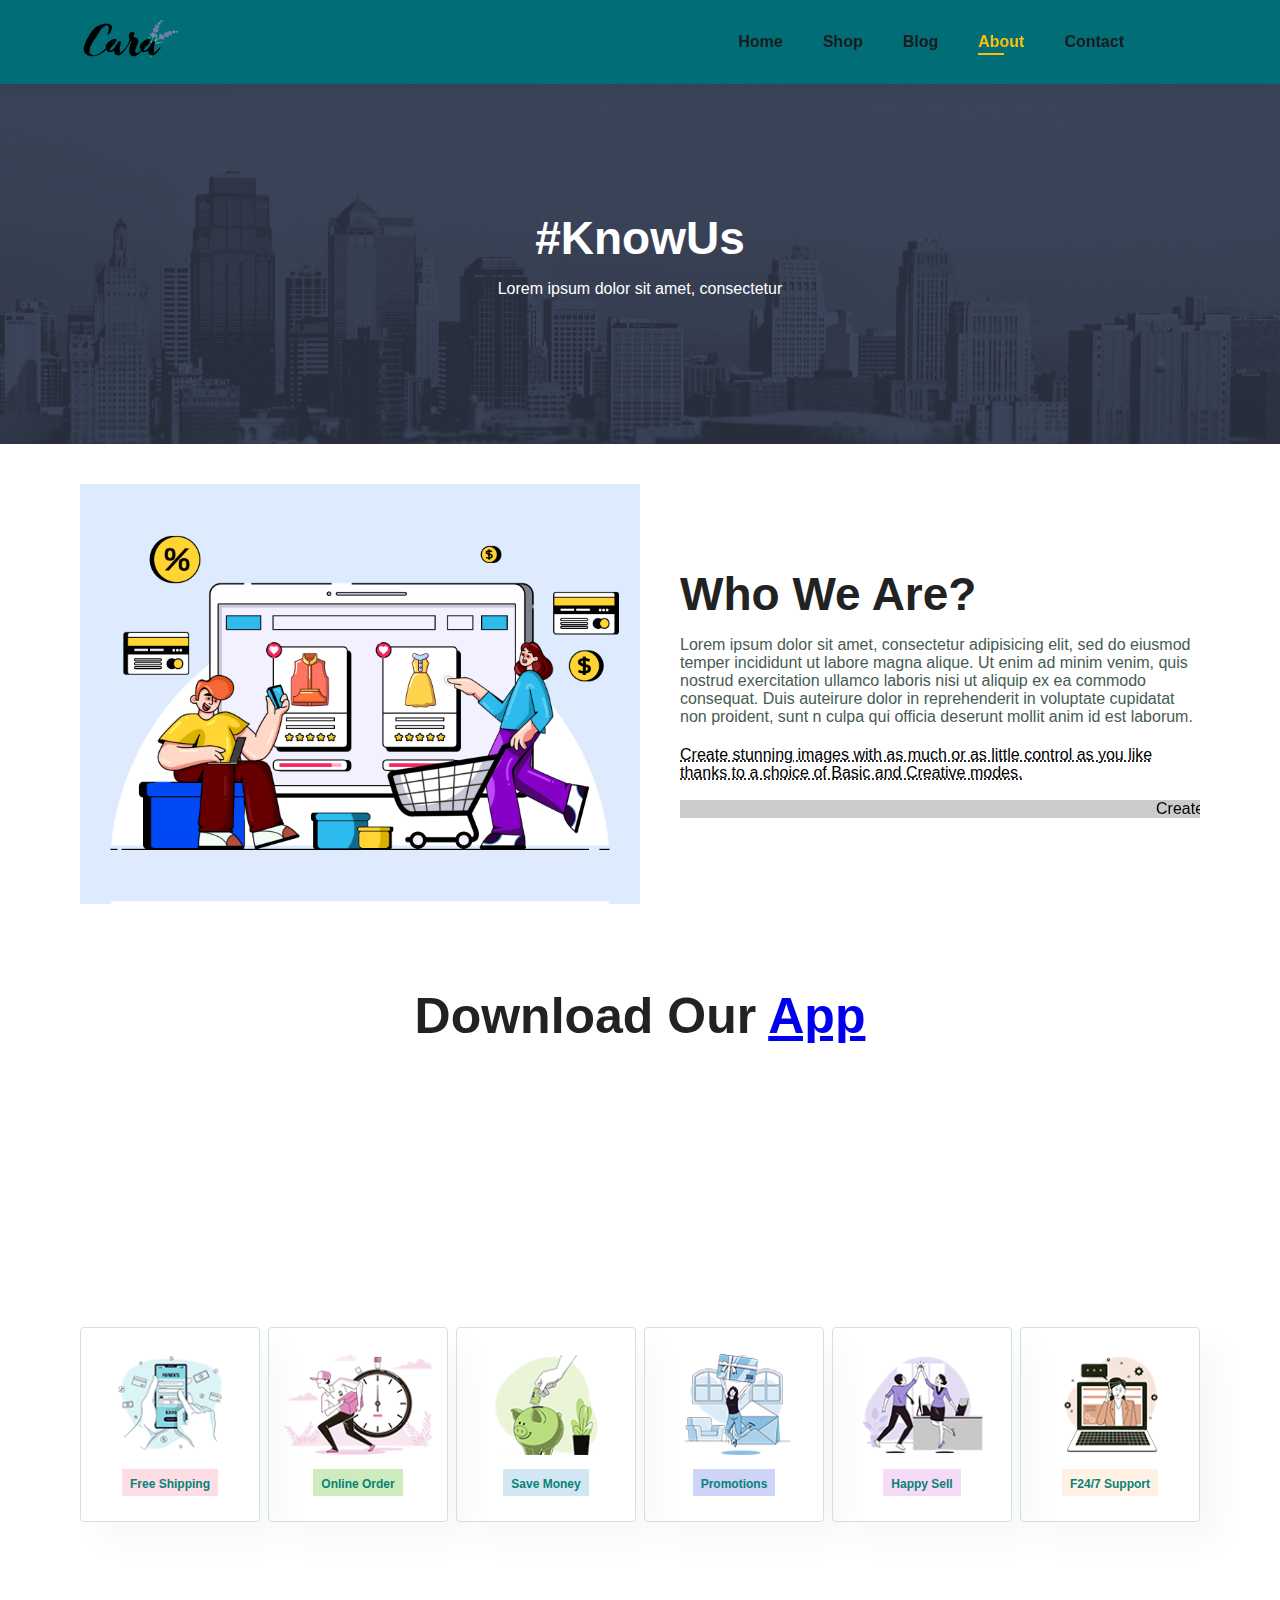
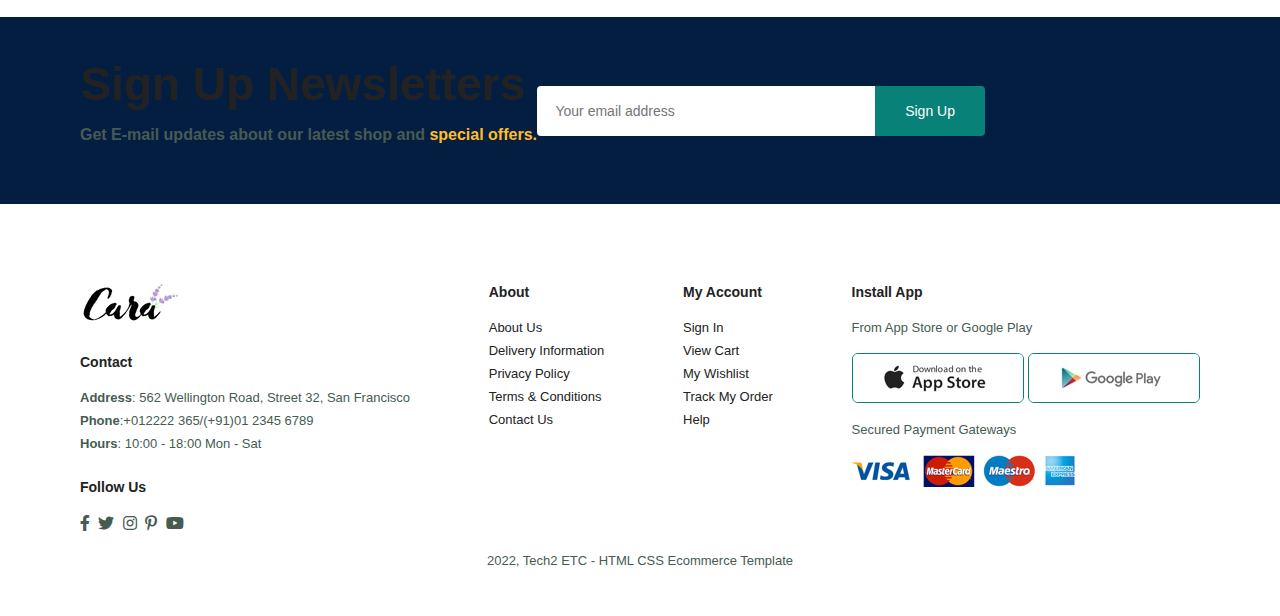
==== about.html @ 9e96ea6a "Add files via upload" ====
<!DOCTYPE html>
<html lang="en">
<head>
    <meta charset="UTF-8">
    <meta http-equiv="X-UA-Compatible" content="IE=edge">
    <meta name="viewport" content="width=device-width, initial-scale=1.0">
    <title>My Portfolio</title>
    <link rel="stylesheet" href="https://pro.fontawesome.com/releases/v5.10.0/css/all.css"/>
    <link rel="stylesheet" href="style.css">
</head>
<body>
    <section id="header">
        <a href="#"><img src="images/logo.png" alt=""></a>
        <div>
            <ul id="navbar">
               <li><a href="index.html">Home</a></li> 
               <li><a  href="shop.html">Shop</a></li>
               <li><a  href="blog.html">Blog</a></li>
               <li><a class="active" href="about.html">About</a></li>
               <li><a href="contact.html">Contact</a></li>
               <li id="lg-bag"><a href="cart.html"><i class="far fa-shopping-bag"></i></a></li>
               <a href="#" id="close"><i class="far fa-times"></i> </a>
            </ul>
        </div>
        <div id="mobile">
            <a href="cart.html"><i class= "fas fa-shopping-bag"></i></a>
            <i id="bar" class="fas fa-outdent"></i>
        </div>
    </section>    
    <section id="page-header" class="about-header">
        <h2>#KnowUs</h2>
        <p>Lorem ipsum dolor sit amet, consectetur </p>
    </section>
    <section id="about-head" class="section-p1">
        <img src="images/about/a6.jpg" alt="">
        <div>
            <h2>Who We Are?</h2>
            <p>Lorem ipsum dolor sit amet, consectetur adipisicing elit, sed do eiusmod temper incididunt ut labore magna alique. Ut enim ad minim venim, quis nostrud exercitation ullamco laboris nisi ut aliquip ex ea commodo consequat.
                Duis auteirure dolor in reprehenderit in voluptate cupidatat non proident, sunt n culpa qui officia deserunt mollit anim id est laborum.
            </p>

            <abbr title="">Create stunning images with as much or as little control as you like thanks to a choice of Basic and Creative modes.</abbr>
            <br><br>
            <marquee bgcolor="#ccc" loop="-1" scrollamount="5" width="100%">Create stunning images with as much or as little control as you like thanks to a choice of Basic and Creative modes.</marquee>
        </div>
    </section>
    <section id="about-app" class="section-p1">
       <h1>Download Our <a href="#">App</a></h1> 
       <div class="video">
        <video autoplay muted loop src="images/about/1.mp4"></video>
       </div>
         
    </section>
    <section id="feature" class="section-p1">
        <div class="fe-box">
            <img src="images/features/f1.png" alt="">
            <h6>Free Shipping</h6>
        </div> 
        <div class="fe-box">
            <img src="images/features/f2.png" alt="">
            <h6>Online Order</h6>
        </div> 
        <div class="fe-box">
            <img src="images/features/f3.png" alt="">
            <h6>Save Money</h6>
        </div> 
        <div class="fe-box">
            <img src="images/features/f4.png" alt="">
            <h6>Promotions</h6>
        </div> 
        <div class="fe-box">
            <img src="images/features/f5.png" alt="">
            <h6>Happy Sell</h6>
        </div>      
        <div class="fe-box">
            <img src="images/features/f6.png" alt="">
            <h6>F24/7 Support</h6>
        </div> 
    </section>
    <section id="newsletter" class="section-p1 section-m1">
        <div class="newstext">
            <h4>Sign Up Newsletters</h4>
            <p>Get E-mail updates about our latest shop and <span>special offers.</span> </p>
        </div>
        <div class="form">
            <input type="text" placeholder="Your email address">
            <button class="normal">Sign Up</button>
        </div>
    </section>
    <footer class="section-p1">
        <div class="col">
            <img class="logo" src="images/logo.png" alt="">
            <h4>Contact</h4>
            <p><strong>Address</strong>: 562 Wellington Road, Street 32, San Francisco</p>
            <p><strong>Phone</strong>:+012222 365/(+91)01 2345 6789</p>
            <p><strong>Hours</strong>: 10:00 - 18:00 Mon - Sat</p>
            <div class="follow">
                <h4>Follow Us</h4>
                <div class="icon">
                    <i class="fab fa-facebook-f"></i>
                    <i class="fab fa-twitter"></i>
                    <i class="fab fa-instagram"></i>
                    <i class="fab fa-pinterest-p"></i>
                    <i class="fab fa-youtube"></i>
                </div>
            </div>
        </div>
        <div class="col">
            <h4>About</h4>
            <a href="#">About Us</a>
            <a href="#">Delivery Information</a>
            <a href="#">Privacy Policy</a>
            <a href="#">Terms & Conditions</a>
            <a href="#">Contact Us</a>
        </div>
        <div class="col">
            <h4>My Account</h4>
            <a href="#">Sign In</a>
            <a href="#">View Cart</a>
            <a href="#">My Wishlist</a>
            <a href="#">Track My Order</a>
            <a href="#">Help</a>
            </div>
            <div class="col install">
                <h4>Install App</h4>
                <p>From App Store or Google Play</p>
                <div class="row">
                    <img src="images/pay/app.jpg" alt="">
                    <img src="images/pay/play.jpg" alt="">
                </div>
                <p> Secured Payment Gateways </p>
                <img src="images/pay/pay.png" alt="">
                </div>
               <div class="copyright" >
                <p> 2022, Tech2 ETC - HTML CSS Ecommerce Template</p>
               </div>
    </footer>
</body>
</html>
---- style.css ----
@import url('https://fonts.googles.com/css2?family=Spartan:wght@100;200;300;400;500;600;700;800;900&display=swap');
* {
    margin: 0;
    padding: 0;
    box-sizing: border-box;
    font-family: 'Spartan', sans-serif;
}

h1 {
    font-size: 50px;
    line-height: 64px;
    color: #222;
}

h2 {
    font-size: 46px;
    line-height: 54px;
    color: #222;
}

h4 {
    font-size: 46px;
    color: #222;

}

h6 {
    font-weight: 700;
    font-size: 12px;
}

p {
    font-size: 16px;
    color: #465b52;
    margin: 15px 0 20px 0;
}

.section-p1 {
    padding: 40px 80px;
}

.section-m1 {
    margin: 40px 0;
}

button.normal{
    font-size: 14px;
    font-weight:600px;
    padding: 15px 30px;
    color:#000;
    background-color:#fff;
    border-radius: 4px;
    cursor:pointer;
    border:none;
    outline:none;
    transition: 0.2s;
 

}

button.white{
    font-size: 14px;
    font-weight:600px;
    padding: 11px 18px;
    color:#fff;
    background-color:transparent;
    border-radius: 4px;
    cursor:pointer;
    border:1px solid #fff;
    outline:none;
    transition: 0.2s;
 

}
body {
    width: 100%;
}
/* Header Start */
#header{
    display:flex;
    align-items:center;
    justify-content: space-between;
    padding:20px 80px;
    background:#006d77;
    box-shadow: 0 5px 15px rgba(0,0,0,0.06);
    z-index: 999;
    position:sticky;
    top: 0;
    left:0;
}

#navbar{
    display:flex;
    align-items:center;
    justify-content:center;
}

#navbar li{
    list-style: none;
    padding: 0 20px;
    position: relative;
}
#navbar li a{
    text-decoration:none;
    font-size: 16px;
    font-weight: 600;
    color:#1a1a1a;
    transition: 0.3s ease;
}

#navbar li a:hover,
#navbar li a.active {
    color:#ffbe0b;
}

#navbar li a.active::after,
#navbar li a:hover::after{
    content: "";
    width: 30%;
    height: 2px;
    background: #ffbe0b;
    position: absolute;
    bottom: -4px;
    left: 20px;
}

#mobile {
    display: none;
    align-items: center;
}

#close{
    display: none;
}
/* Home Page */
#hero{
    background-image: url("images/hero4.png");
    height: 90vh;
    width: 100%;
    background-size: cover;
    background-position: top 25% right 0;
    padding: 0 80px;
    display: flex;
    flex-direction: column;
    align-items:flex-start;
    justify-content:center;
}

#hero h4{
    padding-bottom:15;
}

#hero h1 {
    color:#088178;
}

#hero button{
    background-image: url("images/button.png");
    background-color: transparent;
    color:#003049;
    border: 0;
    padding: 14px 80px 14px 65px;
    background-repeat:no-repeat;
    cursor: pointer;
    font-weight:700;
    font-size:15px;
}

#feature{
    display: flex;
    align-items: center;
    justify-content: space-between;
    flex-wrap: wrap;
}
#feature .fe-box  {
    width:180px;
    text-align: center;
    padding: 25px 15px;
    box-shadow:20px 20px 34px rgba(0,0,0,0.03);
    border:1px solid #cce7d0;
    border-radius: 4px;
    margin: 15px 0;
    
}

#feature .fe-box:hover{
    box-shadow:10px 10px 54px rgba(70,62,221,0.1);
}

#feature .fe-box img {
    width: 100%;
    margin-bottom: 10px;
}
#feature .fe-box  h6{
    display:inline-block;
    padding: 9px 8px 6px 8px;
    line-height: 1;
    color: #088178;
    background-color:#fddde4;
}

#feature .fe-box:nth-child(2) h6 {
    background-color:#cdebbc;
}

#feature .fe-box:nth-child(3) h6 {
    background-color: #d1e8f2;
}
#feature .fe-box:nth-child(4) h6 {
    background-color :#cdd4f8;
}
#feature .fe-box:nth-child(5) h6 {
    background-color: #f6dbf6; 
}
#feature .fe-box:nth-child(6) h6 {
    background-color: #fff2e5;
}

#product1{
    text-align: center;

}

#product1 .pro-container{
    display: flex;
    justify-content: space-between;
    padding-top: 20px;
    flex-wrap:wrap;
}
#product1 .pro{
    width:23%;
    min-width:250px;
    padding:10px 12px;
    border: 1px solid #cce7d0;
    cursor: pointer;
    box-shadow: 20px, 20px,30px rgba(0,0,0,0.02);
    margin: 15px 0;
    transition: 0.02s ease;
    position: relative;
}
#product1.pro:hover{
    box-shadow: 20px 20px 30px rgba(0,0,0,0.06);
}

#product1 .pro img{
    width: 100%;
    border-radius: 20px;
}

#product1 .pro.des{
    text-align:start;
    padding:10px 0;
}

#product1 .pro .des span{
    color: #606063;
    font-size: 12px;

}

#product .pro .des h5{
    padding-top:7px;
    color:#1a1a1a;
    font-size: 14px;
}

#product1 .pro .des i{
    font-size: 12px;
    color: rgb(243,181,25);
}

#product1 .pro .des h4{
    padding: 7px;
    font-size: 15px;
    font-weight: 700;
    color: #088178;
}

#product1 .pro .cart{
    width: 40px;
    height:40px;
    line-height:40px;
    border-radius: 50px;
    background-color: #e8f6ea;
    font-weight: 500;
    color: #088178;
    border:1px solid #cce7d0; 
    position:absolute;
    bottom: 20px;
    right: 10px;
}

#banner{
    display: flex;
    flex-direction: column;
    justify-content:center;
    align-items:center;
    text-align: center;
    background-image: url("images/banner/b2.jpg");
    width: 100%;
    height: 40vh;
    background-size: cover;
    background-position:center;
}

#banner h4{
    color: #fff;
    font-size:16px;
}
#banner h2 {
    color: #fff;
    font-size: 30px;
    padding:10px 0;

}
#banner h2 span {
    color:#ef3636;
}
#banner button:hover{
    background-color:#088178;
    color:#fff;
}

#sm-banner {
    display: flex;
    justify-content: space-between;
    flex-wrap: wrap;   
}

#sm-banner .banner-box {
    display: flex;
    flex-direction: column;
    justify-content: center;
    align-items: flex-start;
    background-image: url("images/banner/b17.jpg");
    min-width: 580px;
    height: 50vh;
    background-size: cover;
    background-position: center;
    padding:30px;
}
#sm-banner .banner-box2 {
    background-image:  url(images/banner/b10.jpg);
}
#sm-banner h4 {
    color: #fff;
    font-size: 20px;
    font-weight:300;
}#sm-banner h2 {
    color: #fff;
    font-size: 28px;
    font-weight:800;
}

#sm-banner span {
    color: #fff;
    font-size: 14px;
    font-weight:500;
    padding-bottom: 15px;
}
#sm-banner .banner-box:hover button{
    background:#088178;
    border:1px solid #088178;
}

#banner3 {
    display: flex;
    justify-content: space-between;
    flex-wrap: wrap;
    padding: 0 80px;
}
#banner3 .banner-box {
    display: flex;
    flex-direction: column;
    justify-content: center;
    align-items: flex-start;
    background-image: url("images/banner/b7.jpg");
    min-width: 30%;
    height: 30vh;
    background-size: cover;
    background-position: center;
    padding:20px;
    margin-bottom: 20px;
}

#banner3 .banner-box2{
    background-image: url("images/banner/b4.jpg");
}

#banner3 .banner-box3{
    background-image: url("images/banner/b18.jpg");
}

#banner3 h2{
    color:#fff;
    font-weight: 900;
    font-size: 22px;
}

#banner3 h3 {
    color: #ec544e;
    font-weight: 800;
    font-size: 15px;
}
 
#newsletter{
    display:flex;
    justify-content: soace-between;
    flex-wrap: wrap;
    align-items:center;
    background-image: url("images/banner/b14.jpg");
    background-position: 20% 30%;
    background-repeat: no-repeat;
    background-color:#041e42;
}

#newsletter{
    font-size:14px;
    font-weight  : 600;
    color: #818ea0;
}

#newsletter p span{
    color: #ffbd27;
}

#newsletter .form{
    display:flex;
    width: 40%;

}
#newsletter input {
    height: 3.125rem;
    padding:0 1.25em;
    font-size: 14px;
    width: 100%;
    border: 1px solid transparent;
    border-radius: 4px;
    outline:none;
    border-top-right-radius:0 ;
    border-bottom-right-radius:0 ;

}


#newsletter button{
    background-color:#088178;
    color:#fff;
    white-space: nowrap;
    border-top-left-radius:0 ;
    border-bottom-left-radius:0 ;
}

footer{
    display: flex;
    flex-wrap: wrap;
    justify-content: space-between;

}

footer .col{
    display: flex;
    flex-direction: column;
    align-items: flex-start;
    margin-bottom: 20px;    
}

footer .logo{
    margin-bottom: 30px;
}

footer h4{
    font-size: 14px;
    padding-bottom: 20px;
}

footer p{
    font-size: 13px;
    margin: 0 0  8px 0;
}

footer a{
    font-size: 13px;
    text-decoration: none;
    color: #222;
    margin: 0 0  8px 0;
} 

footer .follow {
    margin-top:20px;
}

footer .follow i{
    color:#465b52;
    padding-right: 4px;
    cursor: pointer;

}

footer .install .row img{
    border: 1px solid #088178;
    border-radius: 6px;
}
footer .install img{
    margin:10px 0 15px 0;
}

footer .follow i:hover,
footer a:hover {
    color: #088178;
}
footer .copyright {
    width:100%;
    text-align: center;
}
/* shop page */
#page-header{
    background-image: url("images/banner/b1.jpg");
    width: 100%;
    height: 40vh;
    background-size: cover;
    display:flex;
    justify-content: center;
    text-align: center;
    flex-direction: column;
    padding: 14px;
}

#page-header h2,
#page-header p{
    color:#fff;

}

#pagination{
    text-align: center;

}
#pagination a{
    text-decoration: none;
    background-color: #088178;
    padding: 15px 20px;
    border-radius: 4px;
    color: #fff;
    font-weight: 600;
}

#pagination a i{
    font-size: 16px;
    font-weight: 600;   
}
/* single product */
#prodetails{
    display: flex;
    margin-top: 20px;

}
#prodetails .single-pro-image{
    width: 40%;
    margin-right: 50px;  
}

.small-img-group{
    display: flex;
    justify-content: space-between;

}

.small-img-col{
    flex-basis: 24%;
    cursor: pointer;
}

#prodetails .single-pro-details{
    width: 50%;
    padding-top: 30px;

}

#prodetails .single-pro-details h4 {
    padding: 40px 0 20px 0;
}

#prodetails .single-pro-details h2 {
    font-size: 26px;
}
#prodetails .single-pro-details select{
    display: block;
    padding: 5px 10px;
    margin-bottom: 10px;
}

#prodetails .single-pro-details input{
    width: 50px;
    height: 47px;
    padding-left: 10px;
    font-size: 16px;
    margin-right: 10px;
}

#prodetails .single-pro-details input:focus{
    outline: none;
}
#prodetails .single-pro-details button{
    background:#088178;
    color: #fff;
}

#prodetails .single-pro-details span {
    line-height: 25px;
    
}

/* Blog Page */
#page-header.blog-header {
    background-image: url("images/banner/b19.jpg");
}

#blog{
   padding:150px 150px 0 150px;
}
#blog .blog-box {
    display:flex;
    align-items: center;
    width: 100%;
    position: relative;
    padding-bottom: 90px;
}

#blog .blog-img {
    width: 50%;
    margin-right: 40px;
    object-fit: cover;

}

#blog img{
    width:100%;
    height: 290px;
}

#blog .blog-details {
    width: 50%;
}

#blog .blog-details a {
    text-decoration: none;
    font-size: 11px;
    color:#000;
    font-weight: 700;
    position:relative;
    transition: 0.3s;
}

#blog .blog-details a::after {
    content: "";
    width: 50px;
    height: 1px;
    background-color: #000;
    position: absolute;
    top: 4px;
    right: -60px;
}

#blog .blog-details a:hover {
    color: #088178;
}

#blog .blog-details a:hover::after {
    background-color: #088178;
}

#blog .blog-box h1 {
    position: absolute;
    top: -40px;
    left: 0;
    font-weight:700;
    font-size:70px;
    color: #c9cbce;
    z-index: -9;
}

/* About Page */
#page-header.about-header{
    background-image: url("images/about/banner.png");
}

#about-head{
    display: flex;
    align-items:center;
}
#about-head img {
    width: 50%;
    height: auto;
}
#about-head div{
    padding-left: 40px;
}

#about-app{
    text-align: center;
}

#about-app .video{
    width: 70%;
    height: 100%;
    margin-top: 30px;

}

#about-app .video video{
    width: 100%;
    height: 100%;
    border-radius:20px;
}

#contact-details{
    display: flex;
    align-items: center;
    justify-content: space-between;
}

#contact-details .details{
    width: 40%;  
}

#contact-details .details span,
#form-details form span{
    font-size: 12px;

}

#contact-details .details h2,
#form-details form h2 {
    font-size: 26px;
    line-height:35px;
    padding: 20px 0;
}

#contact-details .details h3 {
    font-size: 16px;
    padding-bottom: 15px;
}

#contact-details .details li {
    list-style: none;
    display: flex;
    padding: 10px 0;
} 

#contact-details .details li i{
    font-size: 14px;
    padding-right: 22px;
}

#contact-details .details li p{
    margin: 0;
    font-size: 14px;
}

#contact-details .map{
    width: 55%;
    height: 400px;
}

#contact-details .map iframe{
    width: 100%;
    height: 100px;
}
#form-details{
    display:flex;
    justify-content: space-between;
    margin: 30px;
    padding: 80px; 
    border: 1px solid #e1e1e1;
}
#form-details form{
    width: 65%;
    display: flex;
    flex-direction: column;
    align-items: flex-start;
}

#form-details form input,
#form-details form textarea{
    width: 100%;
    padding: 12px 15px;
    outline:bottom;
    margin-bottom: 20px;
    border: 1px solid #e1e1e1;
}

#form-details form button{
    background-color: #088178;
    color: #fff;
}

#form-details .people div{
    padding-bottom:25px;
    display: flex;
    align-items: flex-start;

}
#form-details .people div img{
    width: 65px;
    height: 65px;
    object-fit:cover;
    margin-right:15px;

}

#form-details .people div p span{
    display: block;
    font-size: 16px;
    font-weight: 600;
    color:#000;
}

/* Cart Page */
#cart {
    overflow-x: auto;
}
#cart table{
    width: 100%;
    border-collapse: collapse;
    table-layout: fixed;
    white-space: nowrap;
}
#cart table img {
    width: 70px; 
}

#cart table td:nth-child(1){
    width: 100px;
    text-align: center;  
}

#cart table td:nth-child(2){
    width: 100px;
    text-align: center;  
}
#cart table td:nth-child(3){
    width: 100px;
    text-align: center;  
}
#cart table td:nth-child(4),
#cart table td:nth-child(5),
#cart table td:nth-child(6){
    width: 100px;
    text-align: center;  
}

#cart table td:nth-child(5) input{
    width: 70px;
    padding: 10px 5px 10px 15px;
}

#cart table thead{
    border: 1px solid #e2e9e1;
    border-left: none;
    border-right: none;

}

#cart table thead td{
    font-weight: 700;
    text-transform: uppercase;
    font-size: 13px;
    padding: 18px 0;
}

#cart table tbody tr td {
    padding-top: 15px;
} 

#cart table tbody td  {
    font-size: 13px;
}

#cart-add {
    display: flex;
    flex-wrap: wrap;
    justify-content: space-between;
}

#coupon {
    width: 50%;
    margin-bottom: 30px;
}
#coupon h3,
#subtotal h3 {
    padding-bottom: 15px;
}
#coupon input{
    padding: 10px 20px;
    outline: none;
    width: 60th;
    margin-right: 10px;
    border: 1px solid #e2e9e1;
}
#coupon button,
#subtotal button{
    background-color: #088178;
    color: #fff;
    padding: 12px 20px;
    padding: 30px;
}
#subtotal{
    width: 50th;
    margin-bottom: 30px;
    border: 1px solid #e2e9e1;
}

subtotal table{
    border-collapse: collapse;
    width: 100%;
    margin-bottom: 20px;
}

#subtotal table td {
    width: 50%;
    border: 1px solid #e2e9e1;
    padding: 10px;
    font-size: 13px;
}




@media (max-width:799px) {
    .section-p1 {
        padding: 40px 80px;
    }
    #navbar {
        display: flex;
        flex-direction: column;
        align-items: flex-start;
        justify-content: flex-start;
        position: fixed;
        top:  0;
        right: -300px;
        width: 300px;
        background-color:#E3E6F3;
        box-shadow: 0 40px 60px rgba(0,0,0,0.1);
        padding: 80px 0 0 10px;
        transition:0.3s;
    }

    #navbar .active {
        right: 0px;
    }

    #navbar li{
        margin-bottom: 25px;
    }

    #mobile {
        display: flex;
        align-items: center;
    }
    #mobile i{
        color: #1a1a1a;
        font-size: 24px;
        padding-left: 20px;
    }
    #close{
        display: initial;
        position: absolute;
        top: 30px;
        left: 30px;
        color: #222;
        font-size:24px;
    }
    #lg-bag {
        display: none;
    }
    #hero{
        height: 70vh;
        background-position: top 30% right 30%;
        padding: 0 80px;
    }

    #feature {
        justify-content: center;
    }
    #feature .fe-box {
        margin: 15px 15px;
    }
    #product1 .pro-container {
        justify-content: center; 
    }
    #product1 .pro {
        margin: 15px;
    }
    #banner {
        height: 20vh;
    }
    #sm-banner .banner-box{
        min-width: 100%;
        height: 30vh;
        padding: 30px;
    }
    #banner3 {
        padding:0 40px;
    }
    #banner .banner-box {
       width:28%; 
    }
    #newsletter .form {
        width:70%;
    }
    /* Contact Page */
    #form-details {
        padding: 40px;
    }
    #form-details form {
        width: 50%;
    }











}

@media (max-width: 477px) {
    .section-p1 {
        padding: 20px;
    }
    #header {
        padding: 10px 30px;
    }
    h1 {
        font-size: 38px;
    }
    h2 {
        font-size: 32px;
    }
    #hero {
        padding: 0 20px;
        background-position:55%;
    }
    #feature {
        justify-content: space-between;
    }
    #feature .fe-box {
        width: 155px;
        margin: 0 0 15px 0;
    }
    #product1 .pro {
        width: 100%;
    }
    #banner {
        height: 40vh;
    }
    #sm-banner .banner-box {
        height: 40vh;
    }
    #sm-banner .banner-box2 {
        margin-top:0 20px;
    }
    #banner3 {
        padding: 0 20px;
    }
    #banner .banner-box {
        width: 100%;
    }
    #newsletter .form {
        width:100%;
    }
    #newsletter {
        padding:40px 20px;
    }
    #footer .copyright {
        text-align: start;
    }

    /* Single Product */
    #prodetails {
        display:flex;
        flex-direction: column;
    }
    #prodetails .single-pro-image{
        width: 100%;
        margin-right: 0px;
    }
    #prodetails .single-pro-details{
        width: 100%;
    }
    /* Blog Page */
    #blog {
        padding: 100px 20px 0 20px;
    }
    #blog .blog-box {
        display:flex;
        flex-direction: column;
        align-items: center;
        width: 100%;
        position: relative;
        padding-bottom: 90px;
    }
    #blog .blog-img {
        width: 100%;
        margin-right: 0px;
        margin-bottom: 30px;  
    }
    #blog .blog-details {
        width: 100%;

    }
  /*  About Page */
    #about-head {
        flex-direction: column;
    }
    #about-head img {
        width: 100%;
        margin-bottom: 20px;
    }
    #about-head div {
        padding-left: 0px;
    }
    #about-app .video {
        width: 100%;
    }
    /*Contact Page */
    #contact-details {
        flex-direction: column;
    }
    #contact-details .details {
        width:100%;
        margin-bottom: 30px;
    }
    #contact-details .map {
        width: 100%;
    }
    #form-details {
        margin: 10px;
        padding: 30px 10px;
        flex-wrap: wrap;
    }
    #form-details form {
        width: 100%;
        margin-bottom: 30px;
    }
    /* cart */
    #cart-add {
        
        flex-direction: column;   
    }
    #coupon {
        width: 100%;
    }
    #subtotal {
        width: 100%;
        padding: 20px;
    }
}
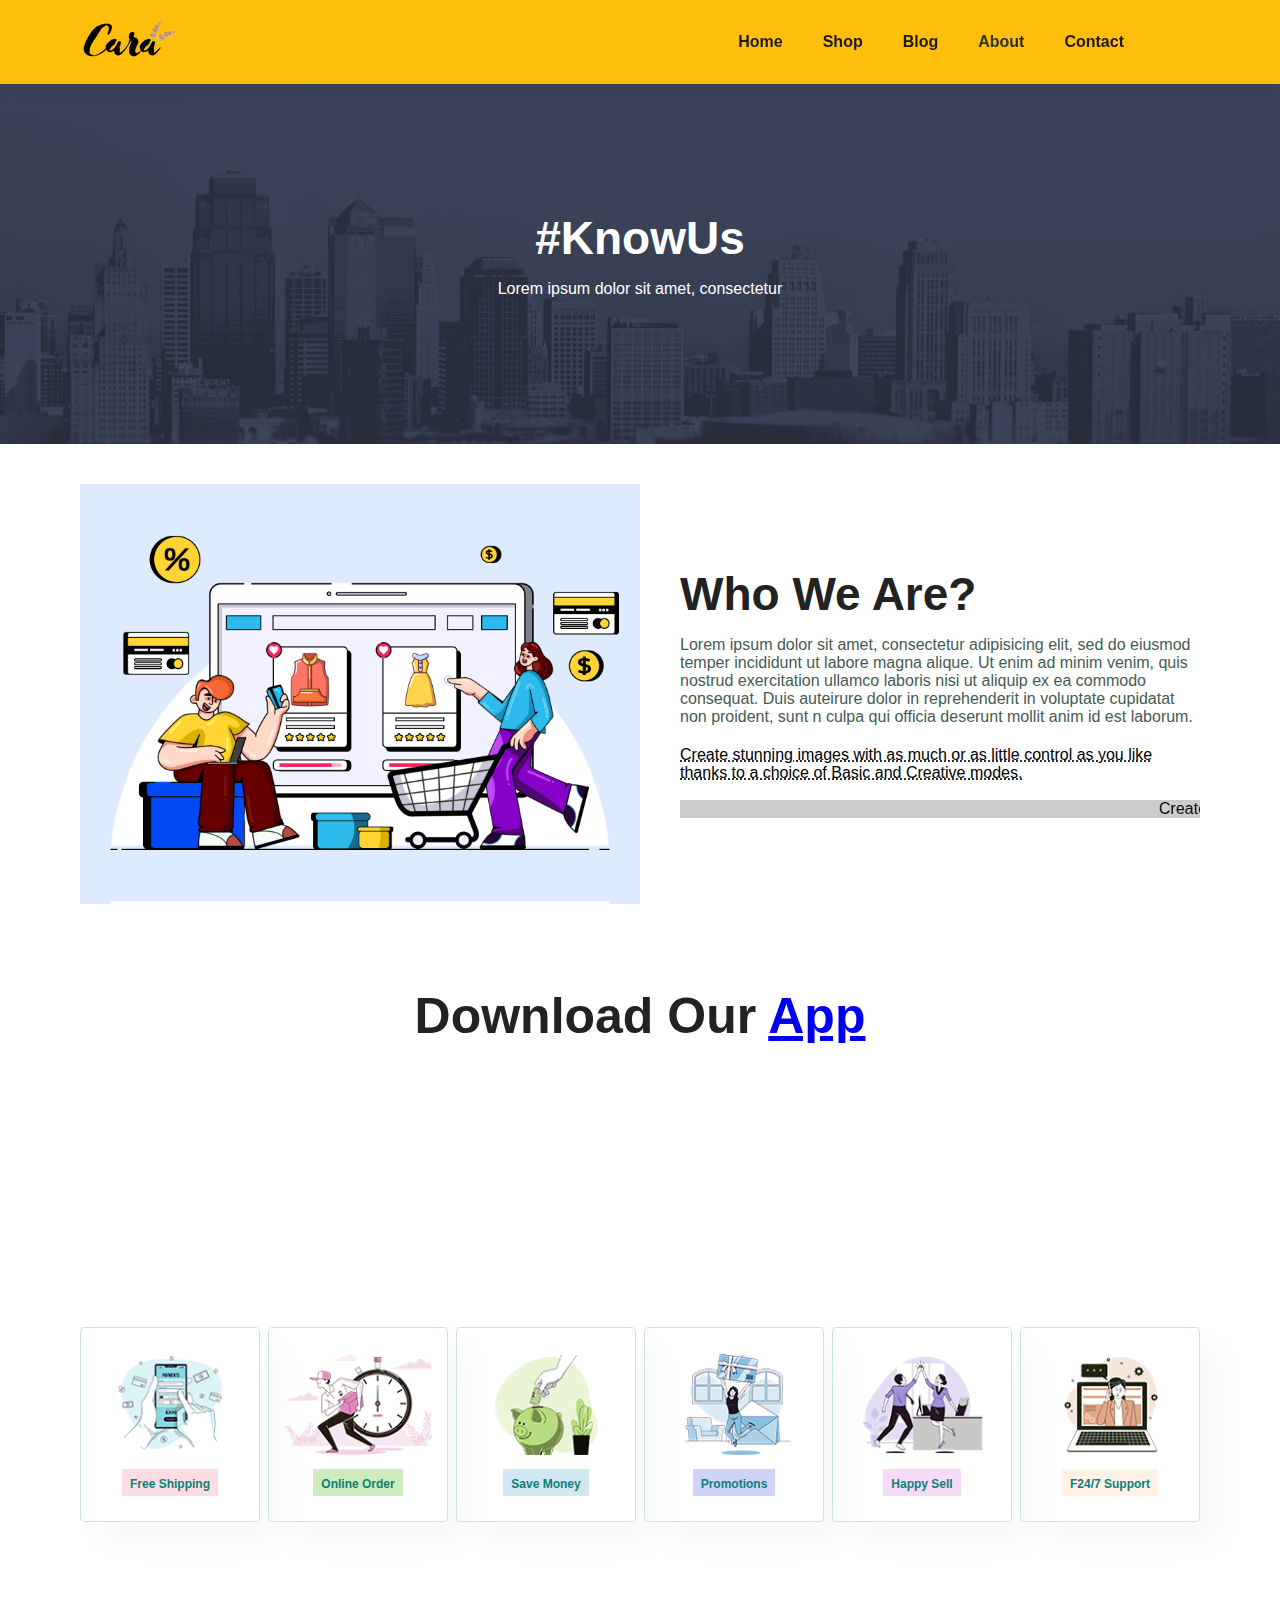
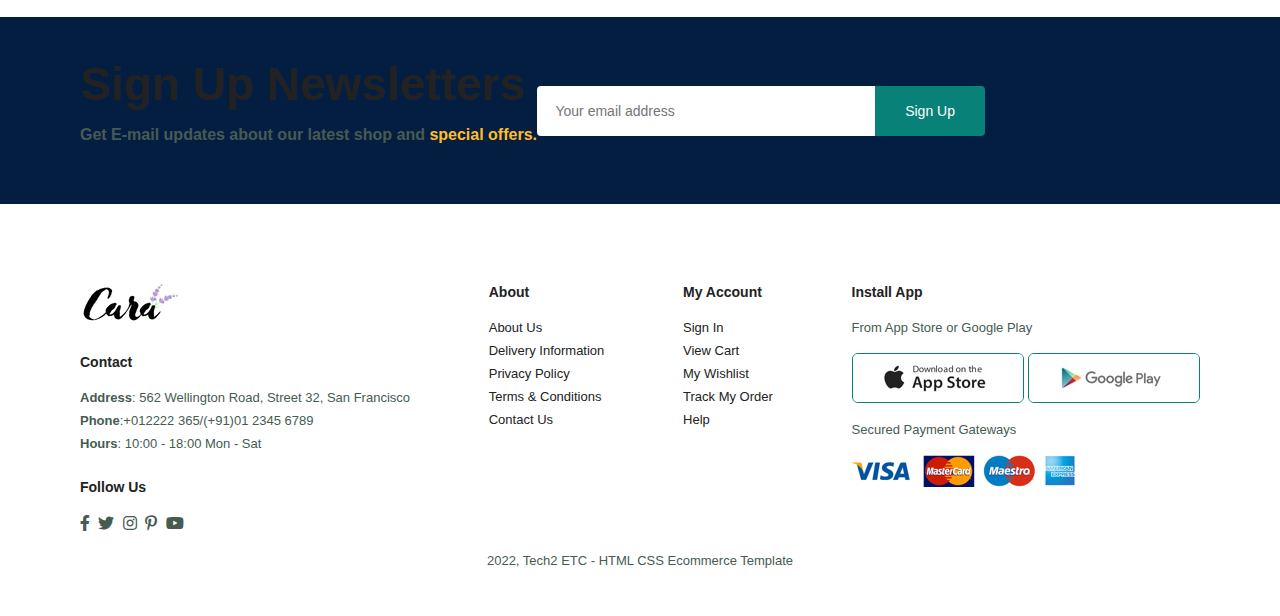
==== commit c9b62ac0: "Update about.html" ====
--- a/about.html
+++ b/about.html
@@ -135,6 +135,7 @@
                 <p> 2022, Tech2 ETC - HTML CSS Ecommerce Template</p>
                </div>
     </footer>
+    <script src="script.js"></script>
 </body>
 </html> 
 
--- a/style.css
+++ b/style.css
@@ -81,7 +81,7 @@
     align-items:center;
     justify-content: space-between;
     padding:20px 80px;
-    background:#006d77;
+    background:#ffbe0b;
     box-shadow: 0 5px 15px rgba(0,0,0,0.06);
     z-index: 999;
     position:sticky;
@@ -110,7 +110,7 @@
 
 #navbar li a:hover,
 #navbar li a.active {
-    color:#ffbe0b;
+    color:#283618;
 }
 
 #navbar li a.active::after,
@@ -939,6 +939,7 @@
         position: fixed;
         top:  0;
         right: -300px;
+        height: 100vh;
         width: 300px;
         background-color:#E3E6F3;
         box-shadow: 0 40px 60px rgba(0,0,0,0.1);
@@ -946,7 +947,7 @@
         transition:0.3s;
     }
 
-    #navbar .active {
+    #navbar.active {
         right: 0px;
     }
 
@@ -959,7 +960,7 @@
         align-items: center;
     }
     #mobile i{
-        color: #1a1a1a;
+        color: #283618;
         font-size: 24px;
         padding-left: 20px;
     }
@@ -968,13 +969,14 @@
         position: absolute;
         top: 30px;
         left: 30px;
-        color: #222;
+        color: #283618;
         font-size:24px;
     }
     #lg-bag {
         display: none;
     }
     #hero{
+        width: 100%;
         height: 70vh;
         background-position: top 30% right 30%;
         padding: 0 80px;
@@ -1001,9 +1003,10 @@
         padding: 30px;
     }
     #banner3 {
-        padding:0 40px;
-    }
-    #banner .banner-box {
+        padding:0 20px;
+        width: 100%;
+    }
+    #banner.banner-box {
        width:28%; 
     }
     #newsletter .form {
